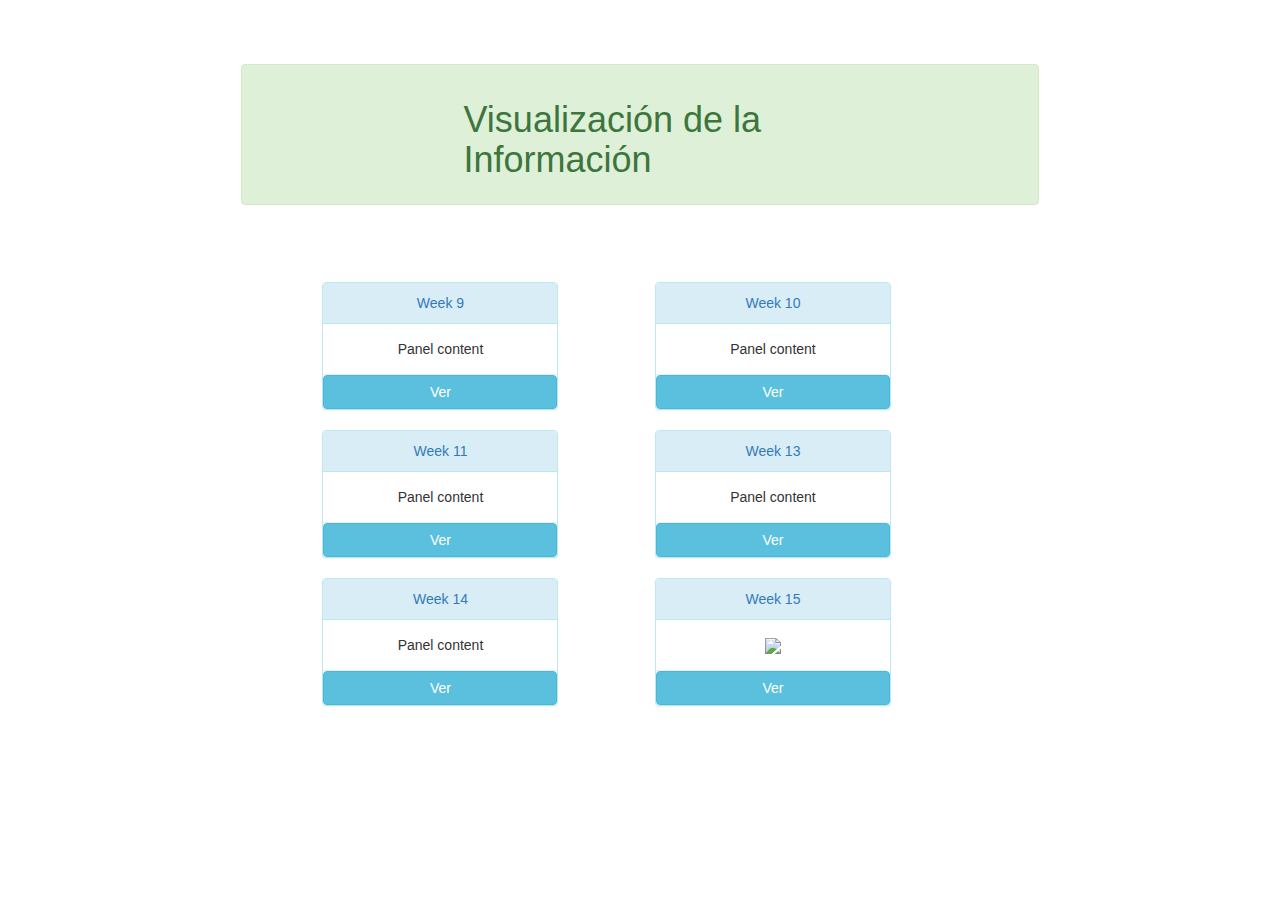
==== index.html @ 2e1e7d6d "Add week15 photo" ====
<!DOCTYPE html>
<html>
	<head>

	<style>
		.center {text-align: center;}
		.right {text-align: right;}

	</style>

		<script
		src="https://code.jquery.com/jquery-3.5.0.slim.min.js"
		integrity="sha256-MlusDLJIP1GRgLrOflUQtshyP0TwT/RHXsI1wWGnQhs="
		crossorigin="anonymous"></script>
		<!-- Latest compiled and minified CSS -->
		<link rel="stylesheet" href="https://maxcdn.bootstrapcdn.com/bootstrap/3.3.7/css/bootstrap.min.css" integrity="sha384-BVYiiSIFeK1dGmJRAkycuHAHRg32OmUcww7on3RYdg4Va+PmSTsz/K68vbdEjh4u" crossorigin="anonymous">

		<!-- Optional theme -->
		<link rel="stylesheet" href="https://maxcdn.bootstrapcdn.com/bootstrap/3.3.7/css/bootstrap-theme.min.css" integrity="sha384-rHyoN1iRsVXV4nD0JutlnGaslCJuC7uwjduW9SVrLvRYooPp2bWYgmgJQIXwl/Sp" crossorigin="anonymous">

		<!-- Latest compiled and minified JavaScript -->
		<script src="https://maxcdn.bootstrapcdn.com/bootstrap/3.3.7/js/bootstrap.min.js" integrity="sha384-Tc5IQib027qvyjSMfHjOMaLkfuWVxZxUPnCJA7l2mCWNIpG9mGCD8wGNIcPD7Txa" crossorigin="anonymous"></script>
	</head>



	<body>

		

		<div style="margin: 5% 20%" class="main">
		<div class="row alert alert-success" style="margin-bottom: 10%">
		<div class="col-md-6 col-md-offset-3">
			<h1>Visualización de la Información</h1>
		</div>
		</div>
			<div class="row">
				
				<div class="col-md-4 col-md-offset-1">
					<div class="panel panel-info">
						<div class="panel-heading center">
							<a href="https://data.world/makeovermonday/2020w9">Week 9</a>
						</div>
						<div class="panel-body center">Panel content</div>
						<hr style="margin: 0">
						<a type="button" class="btn btn-info" style="width: 100%">Ver</a>

					</div>
				</div>

				<div class="col-md-4 col-md-offset-1">
					<div class="panel panel-info">
						<div class="panel-heading center">
							<a href="https://data.world/makeovermonday/2020w10">Week 10</a>
						</div>
						<div class="panel-body center">Panel content</div>
						<hr style="margin: 0">
						<a type="button" class="btn btn-info" style="width: 100%">Ver</a>
					</div>	
				</div>
			
			</div>
			<div class="row">
				<div class="col-md-4 col-md-offset-1">
					<div class="panel panel-info">
						<div class="panel-heading center">
							<a href="https://data.world/makeovermonday/2020w11">Week 11</a>
						</div>
						<div class="panel-body center">Panel content</div>
						<hr style="margin: 0">
						<a type="button" class="btn btn-info" style="width: 100%">Ver</a>
					</div>
				</div>

				<div class="col-md-4 col-md-offset-1">
						
					<div class="panel panel-info">
						<div class="panel-heading center">
							<a href="https://data.world/makeovermonday/2020w13">Week 13</a>
						</div>
						<div class="panel-body center">Panel content</div>
						<hr style="margin: 0">
						<a type="button" class="btn btn-info" style="width: 100%">Ver</a>
					</div>	
				</div>
			</div>
			<div class="row">
				<div class="col-md-4 col-md-offset-1">
					<div class="panel panel-info">
						<div class="panel-heading center">
							<a href="https://data.world/makeovermonday/2020w14">Week 14</a>
						</div>
						<div class="panel-body center">Panel content</div>
						<hr style="margin: 0">
						<a type="button" class="btn btn-info" style="width: 100%">Ver</a>
					</div>
				</div>

				<div class="col-md-4 col-md-offset-1">

					<div class="panel panel-info">
						<div class="panel-heading center">
							<a href="https://data.world/makeovermonday/2020w15">Week 15</a>
						</div>
						<div class="panel-body center">
								<img style="max-width: 100%"class="center" src="https://cdn.apkmonk.com/images/com.playersCartoon.plyrscrtn.png">
						</div>
						<hr style="margin: 0">
						<a href="https://alavarello.github.io/infovis/week15/index.html" type="button" class="btn btn-info" style="width: 100%">Ver</a>
					</div>	
				</div>
			</div>
		</div>




	</body>
</html>
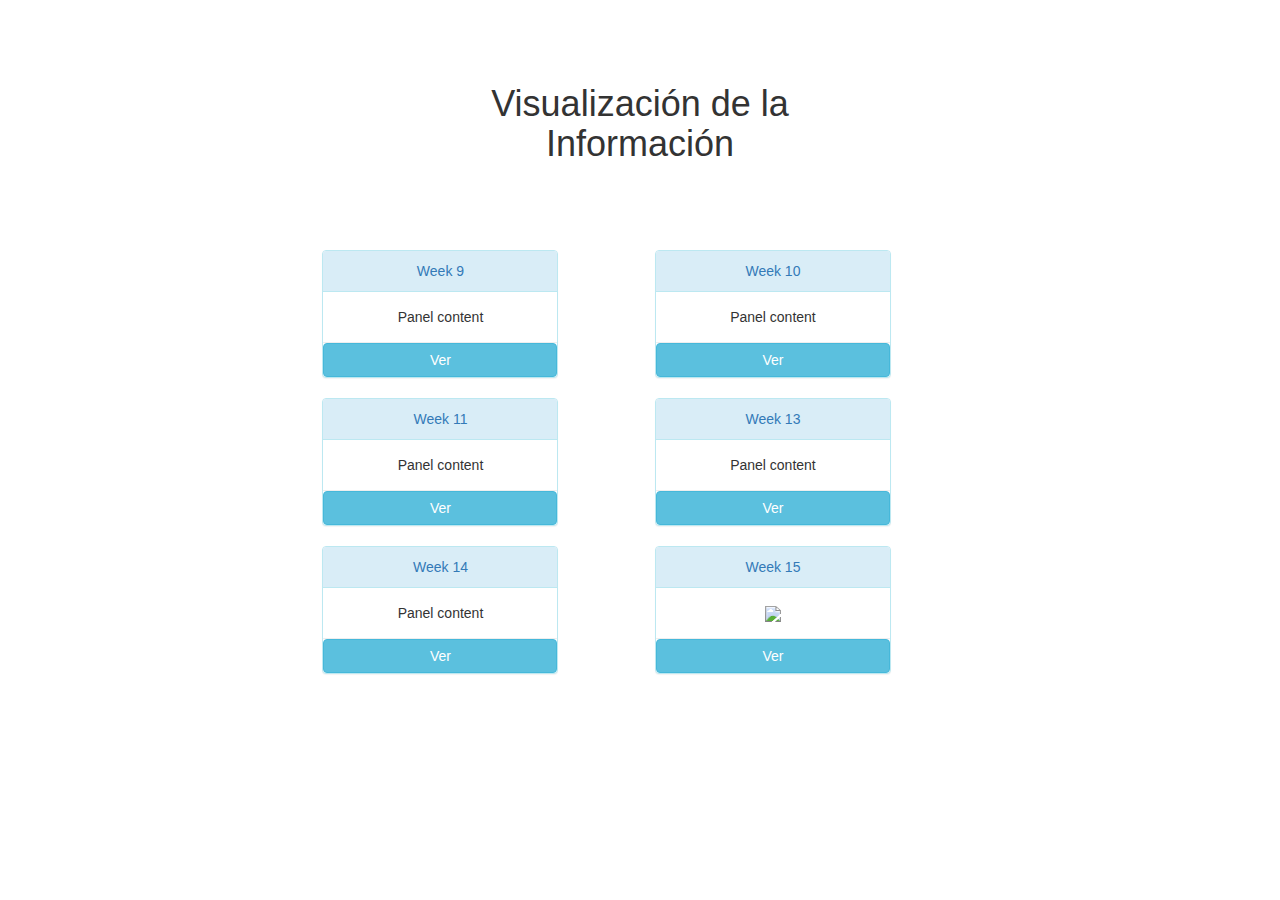
==== commit 33552d2f: "Fix week15" ====
--- a/index.html
+++ b/index.html
@@ -30,8 +30,8 @@
 		
 
 		<div style="margin: 5% 20%" class="main">
-		<div class="row alert alert-success" style="margin-bottom: 10%">
-		<div class="col-md-6 col-md-offset-3">
+		<div class="row" style="margin-bottom: 10%">
+		<div class="col-md-6 col-md-offset-3 center">
 			<h1>Visualización de la Información</h1>
 		</div>
 		</div>
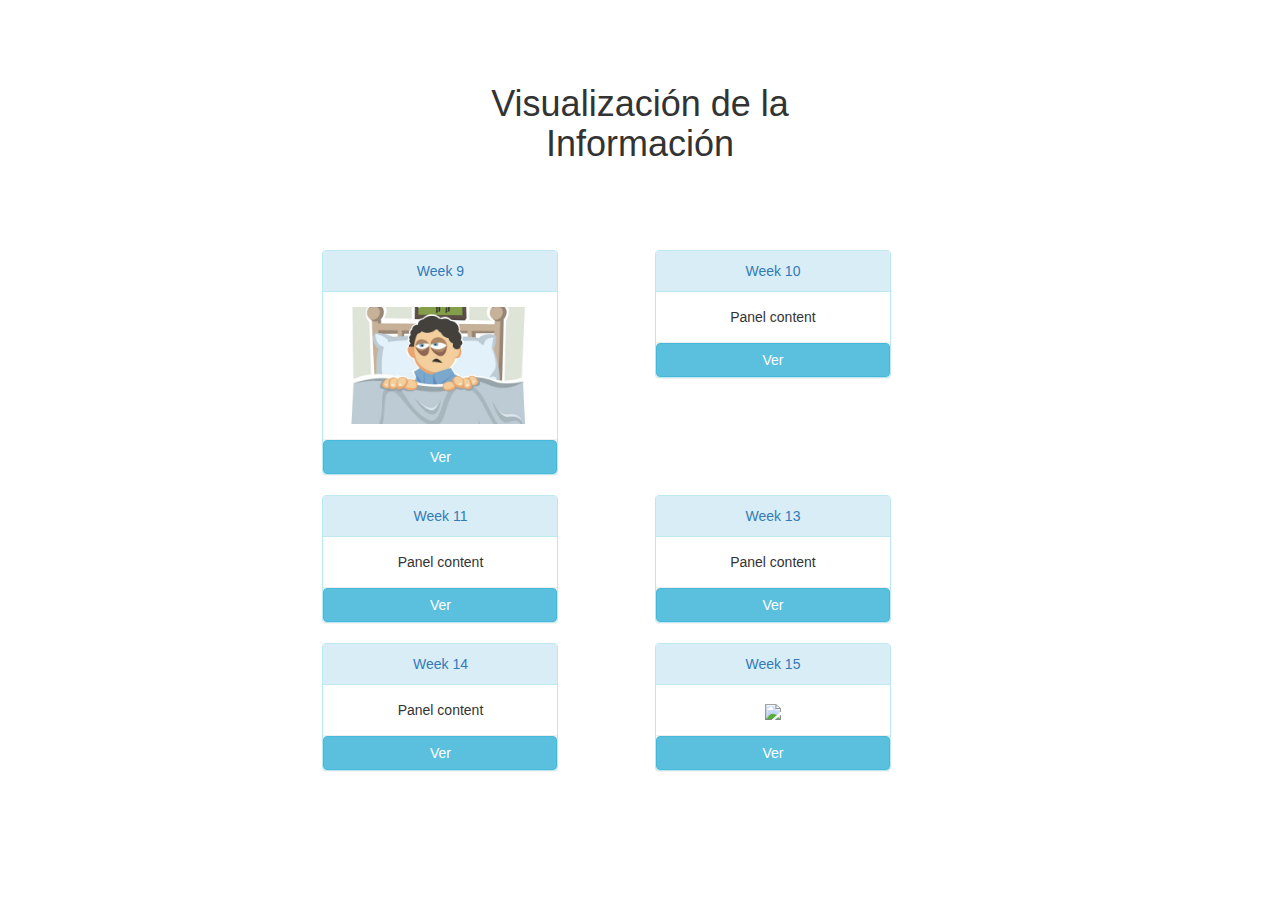
==== commit 4660a614: "Add week9" ====
--- a/index.html
+++ b/index.html
@@ -42,9 +42,11 @@
 						<div class="panel-heading center">
 							<a href="https://data.world/makeovermonday/2020w9">Week 9</a>
 						</div>
-						<div class="panel-body center">Panel content</div>
+						<div class="panel-body center">
+								<img width="100%" height="100%" src="week9/panel_content.jpeg">
+						</div>
 						<hr style="margin: 0">
-						<a type="button" class="btn btn-info" style="width: 100%">Ver</a>
+						<a href="https://alavarello.github.io/infovis/week9/index.html" type="button" class="btn btn-info" style="width: 100%">Ver</a>
 
 					</div>
 				</div>
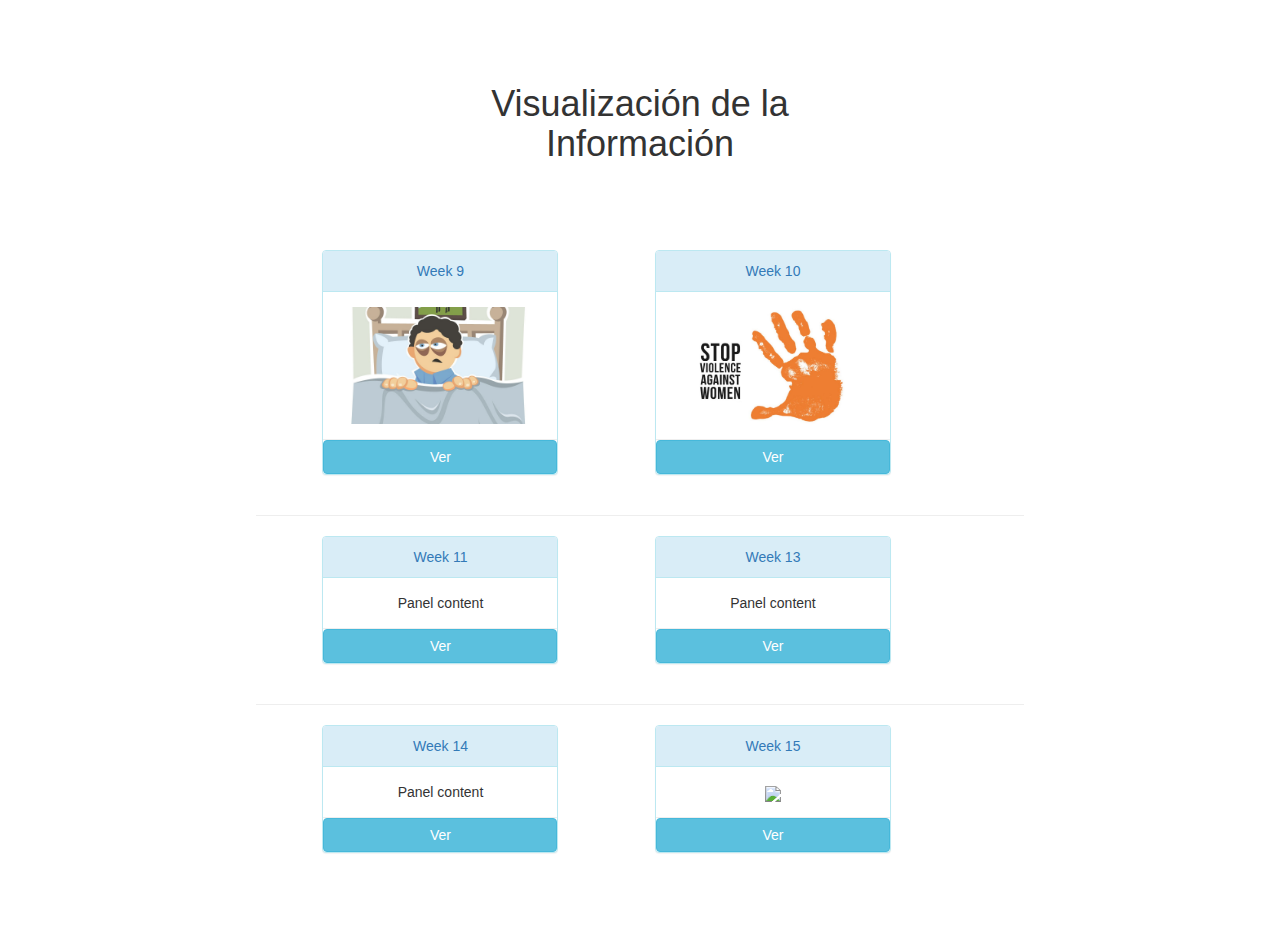
==== commit bdc300b6: "Add week 10" ====
--- a/index.html
+++ b/index.html
@@ -56,13 +56,16 @@
 						<div class="panel-heading center">
 							<a href="https://data.world/makeovermonday/2020w10">Week 10</a>
 						</div>
-						<div class="panel-body center">Panel content</div>
+						<div class="panel-body center">
+							<img width="96%" height="96%" src="week10/panel_content.jpg">
+						</div>
 						<hr style="margin: 0">
-						<a type="button" class="btn btn-info" style="width: 100%">Ver</a>
+						<a href="https://alavarello.github.io/infovis/week10/index.html" type="button" class="btn btn-info" style="width: 100%">Ver</a>
 					</div>	
 				</div>
 			
 			</div>
+			<hr>
 			<div class="row">
 				<div class="col-md-4 col-md-offset-1">
 					<div class="panel panel-info">
@@ -87,6 +90,7 @@
 					</div>	
 				</div>
 			</div>
+						<hr>
 			<div class="row">
 				<div class="col-md-4 col-md-offset-1">
 					<div class="panel panel-info">
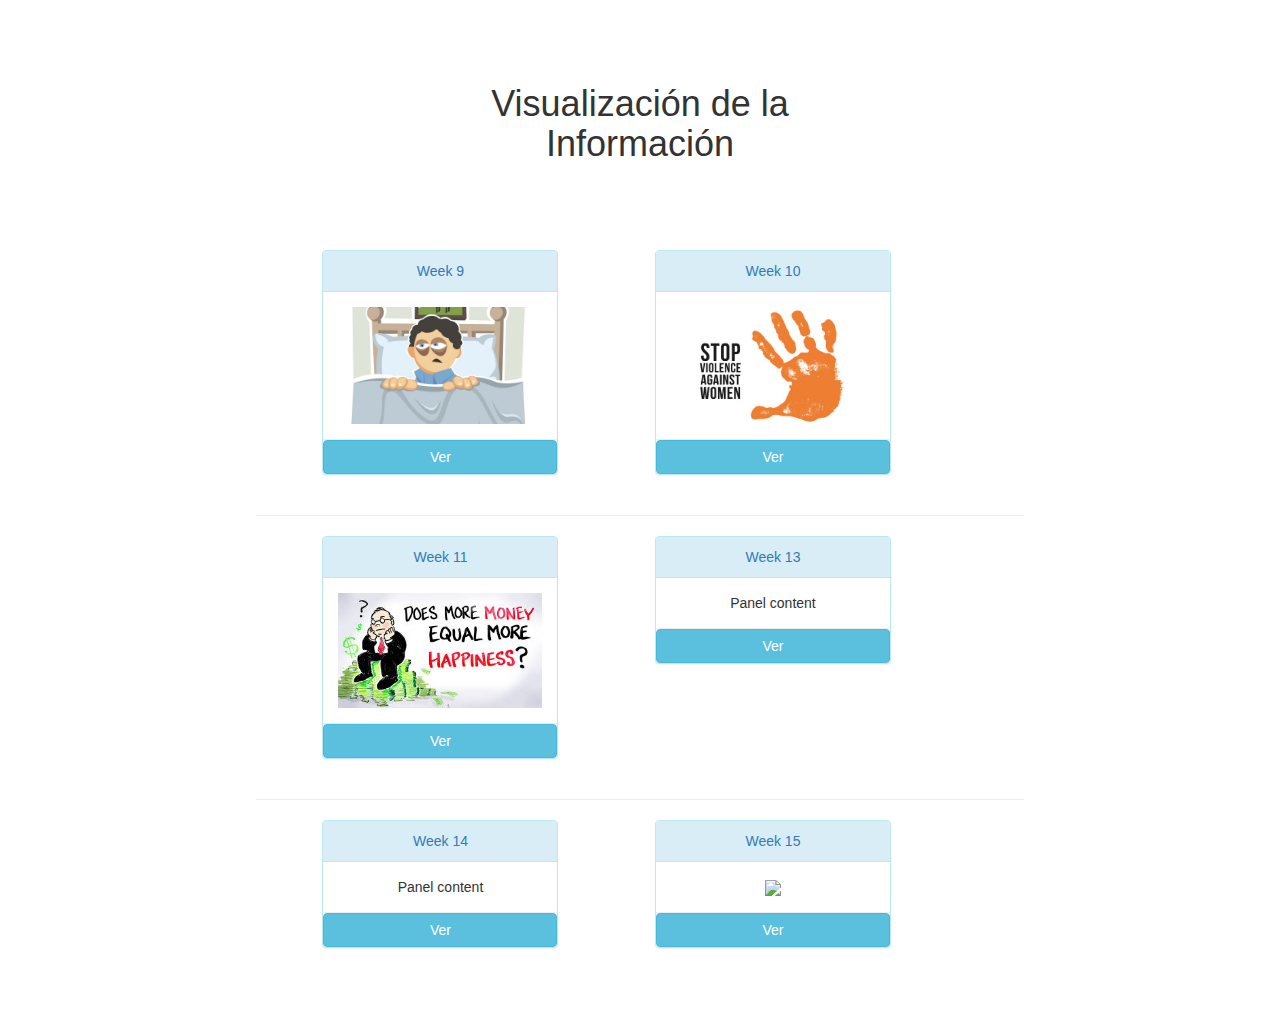
==== commit 29f0b78d: "Add week 11" ====
--- a/index.html
+++ b/index.html
@@ -72,9 +72,11 @@
 						<div class="panel-heading center">
 							<a href="https://data.world/makeovermonday/2020w11">Week 11</a>
 						</div>
-						<div class="panel-body center">Panel content</div>
+						<div class="panel-body center">
+							<img width="100%" height="100%" src="week11/panel_content.jpeg">
+						</div>
 						<hr style="margin: 0">
-						<a type="button" class="btn btn-info" style="width: 100%">Ver</a>
+						<a href="https://alavarello.github.io/infovis/week11/index.html" type="button" class="btn btn-info" style="width: 100%">Ver</a>
 					</div>
 				</div>
 
@@ -90,7 +92,7 @@
 					</div>	
 				</div>
 			</div>
-						<hr>
+			<hr>
 			<div class="row">
 				<div class="col-md-4 col-md-offset-1">
 					<div class="panel panel-info">
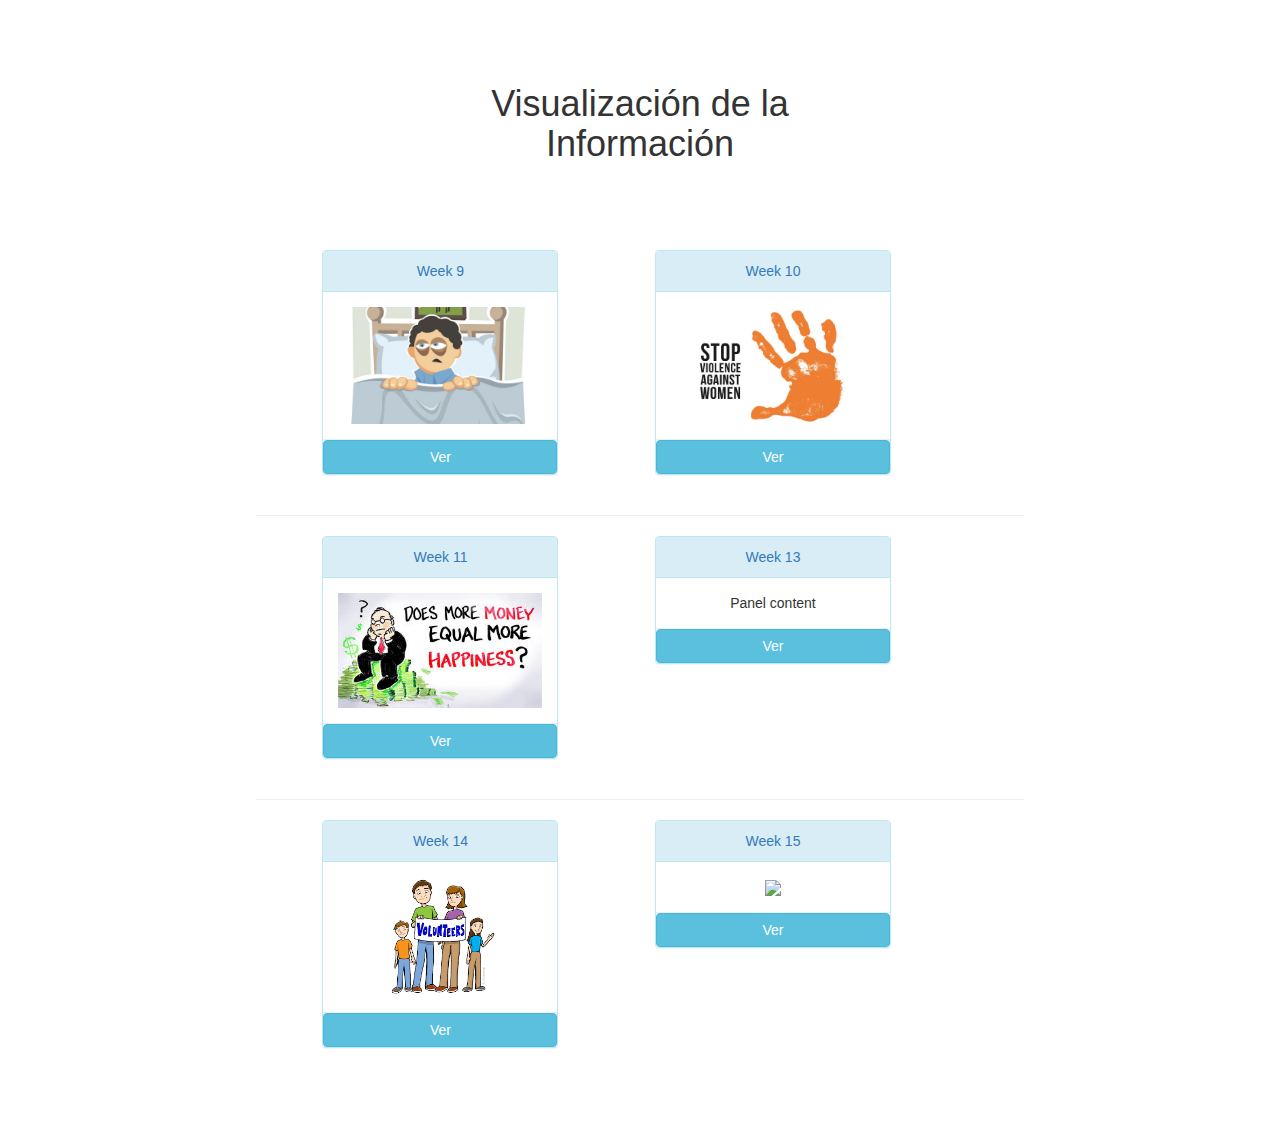
==== commit daddad76: "Add week14" ====
--- a/index.html
+++ b/index.html
@@ -99,9 +99,11 @@
 						<div class="panel-heading center">
 							<a href="https://data.world/makeovermonday/2020w14">Week 14</a>
 						</div>
-						<div class="panel-body center">Panel content</div>
+						<div class="panel-body center">
+							<img width="59%" height="59%%" src="week14/panel_content.png">
+						</div>
 						<hr style="margin: 0">
-						<a type="button" class="btn btn-info" style="width: 100%">Ver</a>
+						<a href="https://alavarello.github.io/infovis/week14/index.html" type="button" class="btn btn-info" style="width: 100%">Ver</a>
 					</div>
 				</div>
 
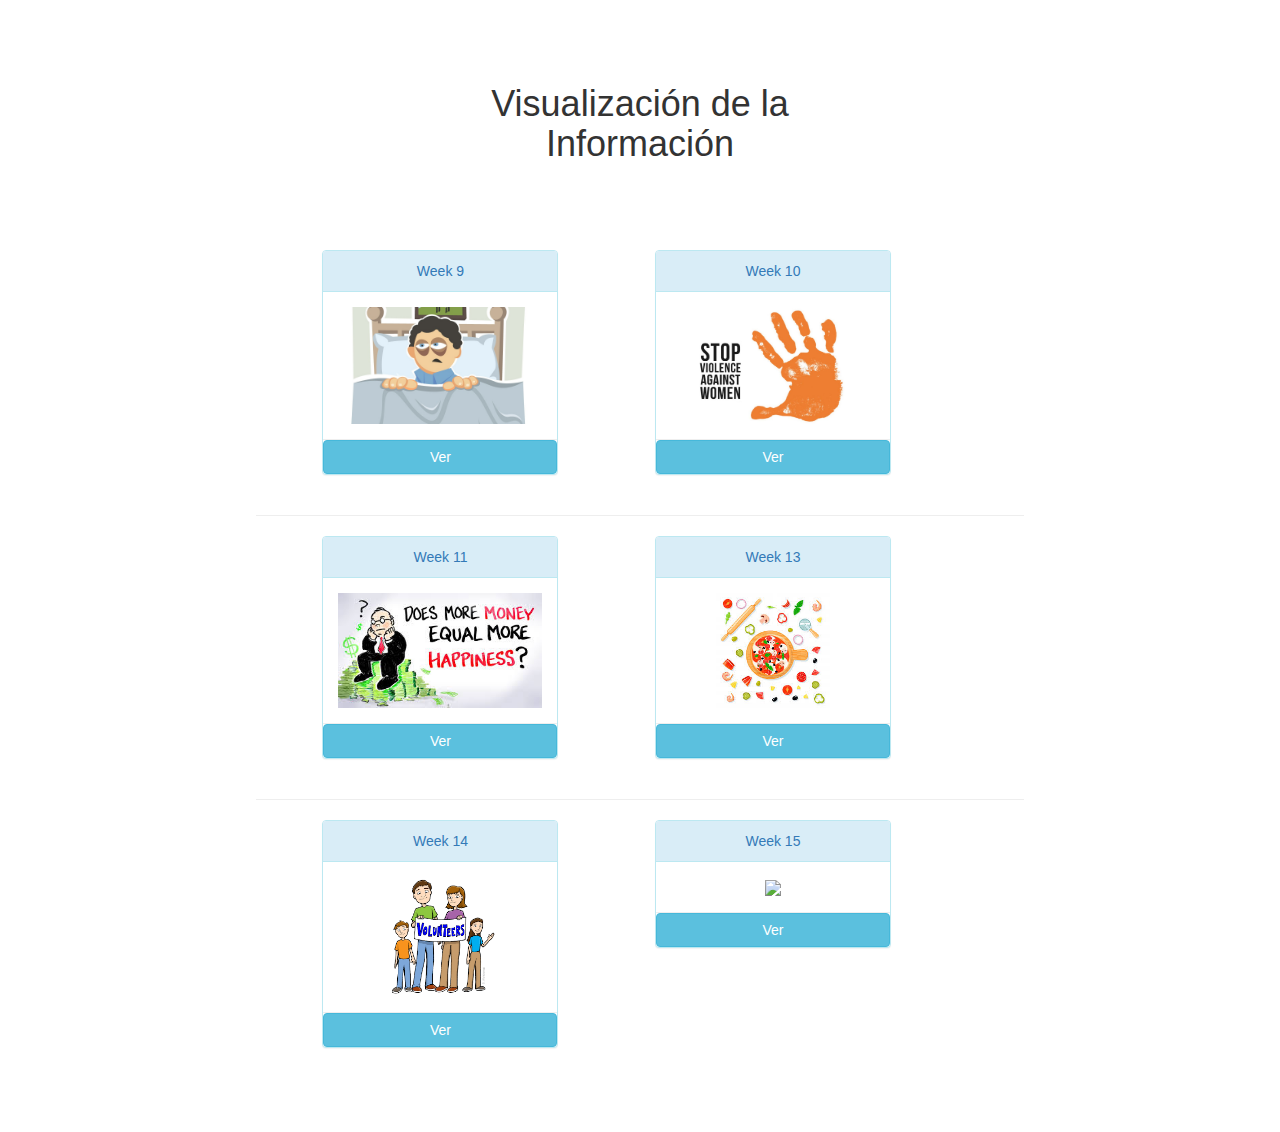
==== commit dcaa7eb2: "Add week 13" ====
--- a/index.html
+++ b/index.html
@@ -86,9 +86,11 @@
 						<div class="panel-heading center">
 							<a href="https://data.world/makeovermonday/2020w13">Week 13</a>
 						</div>
-						<div class="panel-body center">Panel content</div>
+						<div class="panel-body center">							
+							<img width="56%" height="56%" src="week13/panel_content.jpeg">
+						</div>
 						<hr style="margin: 0">
-						<a type="button" class="btn btn-info" style="width: 100%">Ver</a>
+						<a href="https://alavarello.github.io/infovis/week13/index.html" type="button" class="btn btn-info" style="width: 100%">Ver</a>
 					</div>	
 				</div>
 			</div>
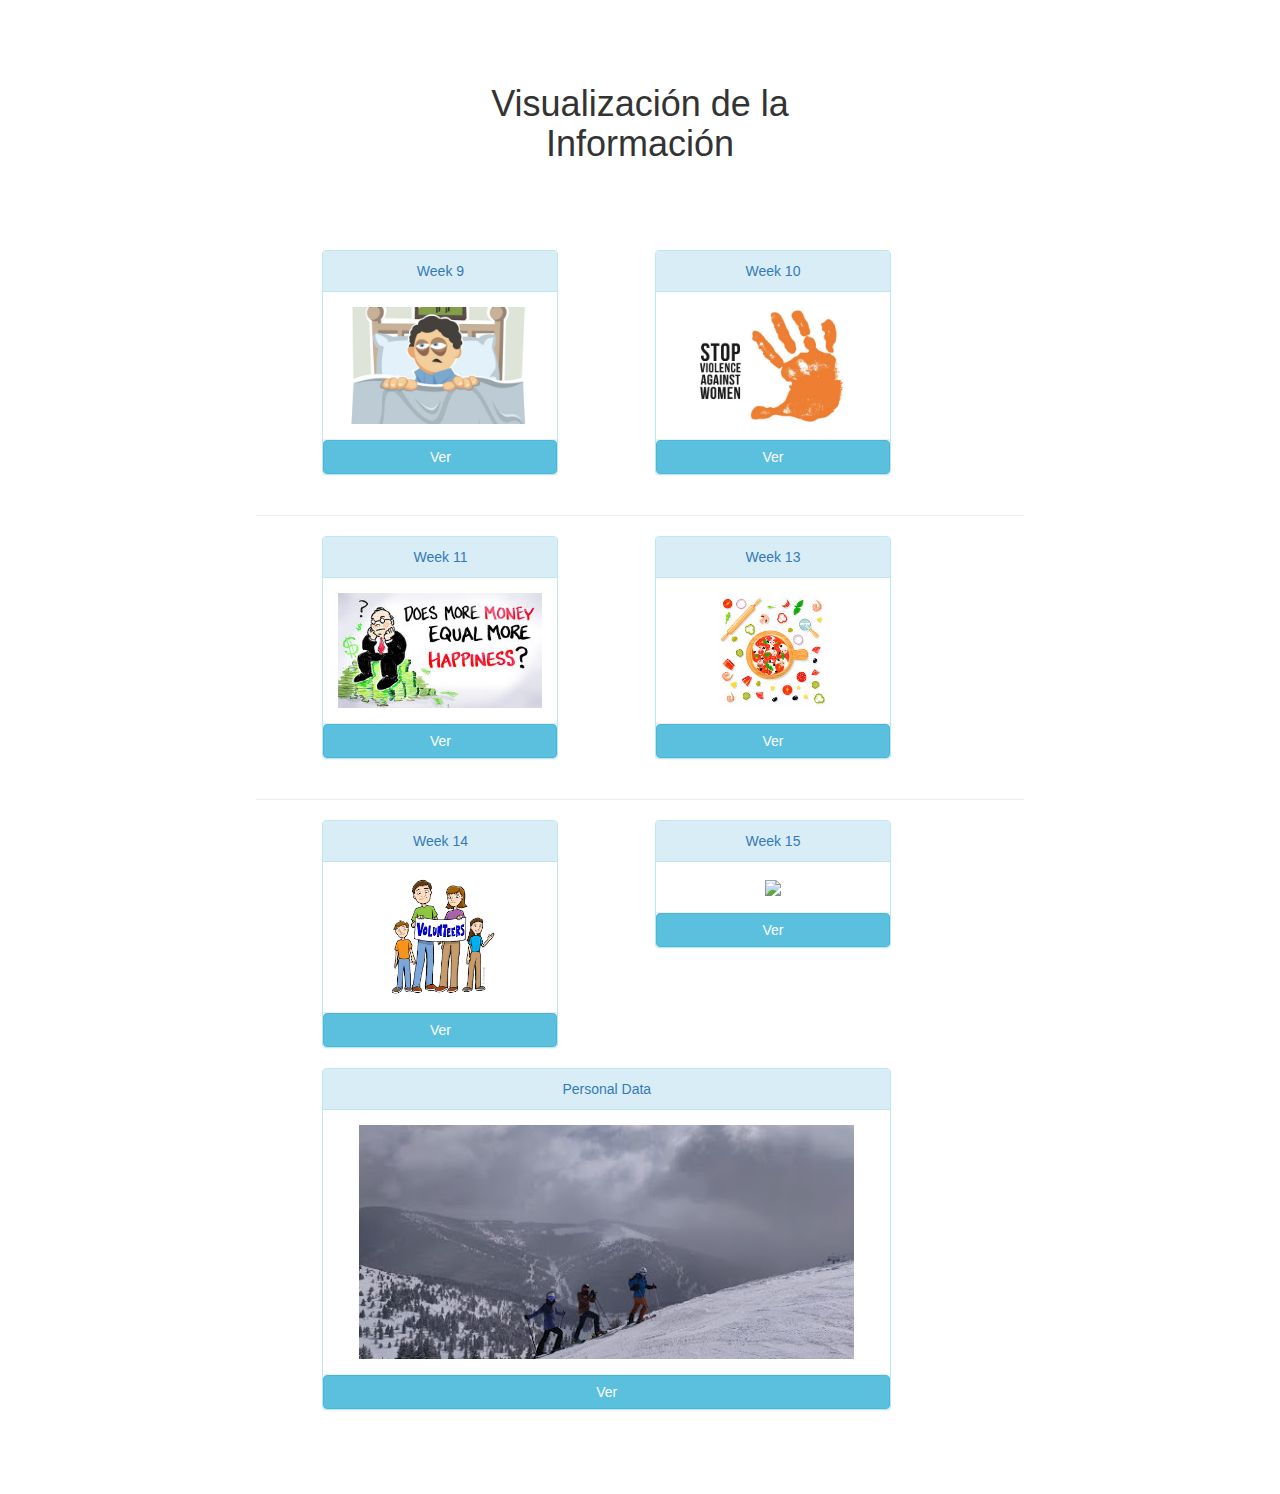
==== commit 9deecde4: "Add personal data" ====
--- a/index.html
+++ b/index.html
@@ -123,6 +123,20 @@
 					</div>	
 				</div>
 			</div>
+			<div class="row" align="center">
+				<div class="col-md-9 col-md-offset-1">
+					<div class="panel panel-info">
+						<div class="panel-heading center">
+							<a href="https://data.world/makeovermonday/2020w15">Personal Data</a>
+						</div>
+						<div class="panel-body center">
+								<img style="max-width: 100%"class="center" src="personal-data/content-panel.jpg">
+						</div>
+						<hr style="margin: 0">
+						<a href="https://alavarello.github.io/infovis/personal-data/index.html" type="button" class="btn btn-info" style="width: 100%">Ver</a>
+				</div>
+				</div>
+			</div>
 		</div>
 
 
